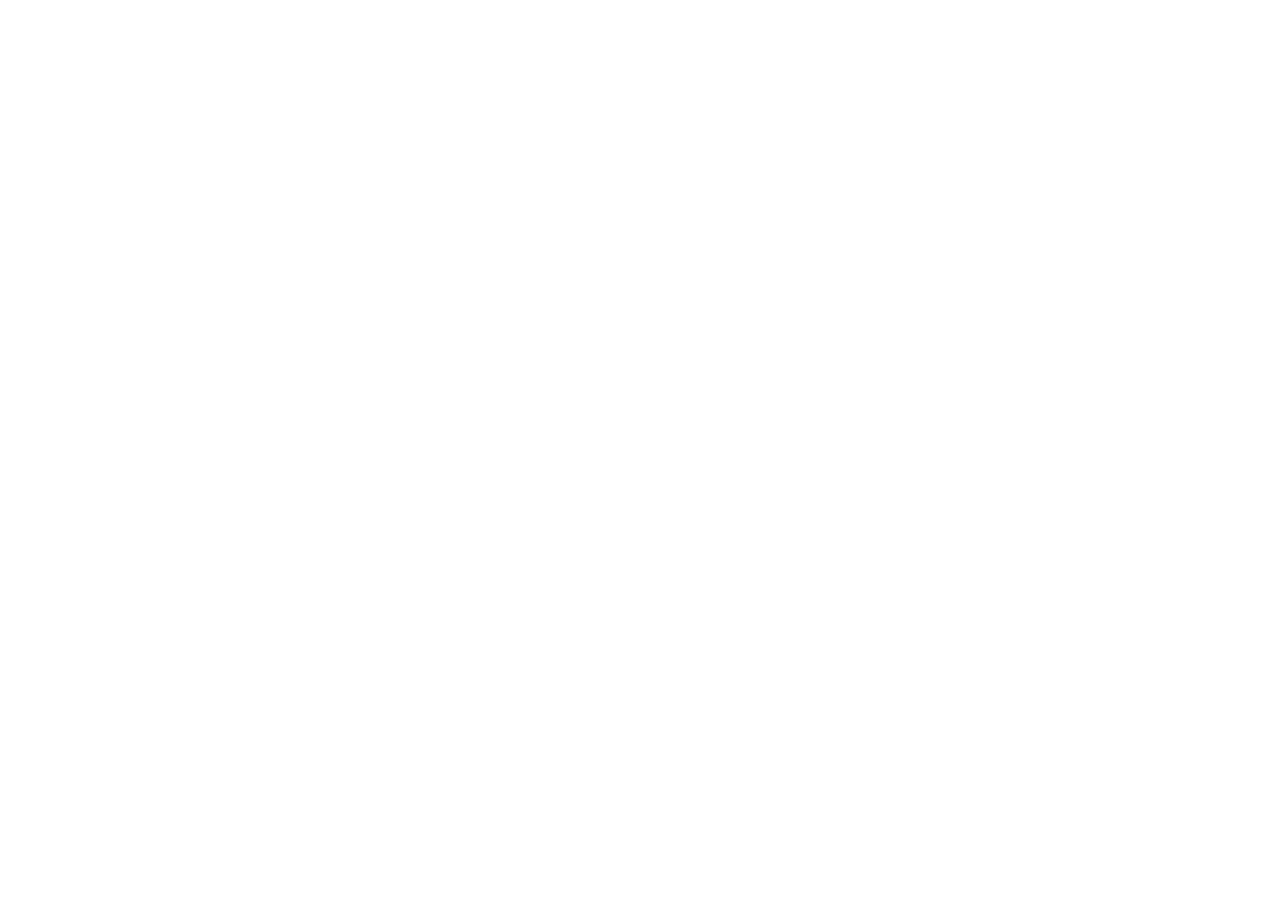
==== index.html @ 8f0f628a "My first push" ====
<!DOCTYPE html>
<html lang="en">
	<head>

		<!-- META DECLARATIONS -->

		<meta charset="utf-8">
		<meta name="viewport" content="width=device-width, initial-scale=1.0, maximum-scale=1.0, shrink-to-fit=no">
		<meta http-equiv="X-UA-Compatible" content="IE=Edge">

		<!-- LINK TO FONTAWESOME -->

		<link rel="stylesheet" href="https://use.fontawesome.com/releases/v5.3.1/css/all.css" integrity="sha384-mzrmE5qonljUremFsqc01SB46JvROS7bZs3IO2EmfFsd15uHvIt+Y8vEf7N7fWAU" crossorigin="anonymous">

		<!-- LINK TO GOOGLE FONTS -->


		<!-- CSS LINKS -->
  		<link rel="stylesheet" href="https://stackpath.bootstrapcdn.com/bootstrap/4.1.3/css/bootstrap.min.css" integrity="sha384-MCw98/SFnGE8fJT3GXwEOngsV7Zt27NXFoaoApmYm81iuXoPkFOJwJ8ERdknLPMO" crossorigin="anonymous">
		<link rel="stylesheet" type="text/css" href="assets/css/animate.css">
		<link rel="stylesheet" type="text/css" href="assets/css/style.css">

		<!-- JAVASCRIPT LINKS -->
		<script type="text/javascript" src="assets/js/jquery-3.3.1.min.js"></script>
  		<script src="https://cdnjs.cloudflare.com/ajax/libs/popper.js/1.14.3/umd/popper.min.js" integrity="sha384-ZMP7rVo3mIykV+2+9J3UJ46jBk0WLaUAdn689aCwoqbBJiSnjAK/l8WvCWPIPm49" crossorigin="anonymous"></script>
  		<script src="https://stackpath.bootstrapcdn.com/bootstrap/4.1.3/js/bootstrap.min.js" integrity="sha384-ChfqqxuZUCnJSK3+MXmPNIyE6ZbWh2IMqE241rYiqJxyMiZ6OW/JmZQ5stwEULTy" crossorigin="anonymous"></script>

  		<!-- favicon -->
		<link  class="thumbnail" rel="icon" type="image/gif/png" href="assets/images/icon.png">

		<title> LANDING PAGE | NAME </title>

	</head>


	<body>


	</body>
</html>
---- assets/css/style.css ----
* {
	margin: 0;
	padding: 0;
	box-sizing: border-box;
	font-family: 'Cabin Sketch', cursive;
}

:root {
	--transparent: transparent; /*transparent*/
	--colorscheme1: #000066; /*dark-color*/
	--colorscheme2: #99d6ff; /*light-color*/
	--colorschme3: #0074D9; /*normal-color*/

/*	font-family: 'Cabin Sketch', cursive;
	font-family: 'Great Vibes', cursive;
	font-family: 'Teko', sans-serif;*/
}


/*GENERAL SYLES*/

.navbar {
	position: fixed;
	top: 0;
	background-color: var(--colorscheme1);
	z-index: 10;
	opacity: 0.95;
}

button {
	word-wrap: break-word;
}

footer {
	position: fixed;
	bottom: 0;
	background-color: var(--colorscheme1);
	z-index: 10;
	opacity: 0.95;
}

.fab {
	color: black;
	font-size: 50px;
}

.main-body{
	min-height: 100vh;
	width: 100%;
	background-image: linear-gradient(to bottom, #000066, #0074D9, #99d6ff)
}

#googlemap {
	width: 100%;
	height: 50%;
	margin: 0 auto;
}

.right , .left {
		width: 90%;
		height: 100%;
		margin: 0 auto;
		border: 1px	solid black;
}

.label {
	font-size: 24px;
}

.card-body .card-header {
	padding: 0;

}

.banner > img {
	height:	30px;
}

header .dropdown-menu {
	background-color: var(--transparent);
	border: 0;
}

.card1 {
	background-image: url(../images/card1.jpg);
	background-repeat: no-repeat;
	background-size: cover;
}

.card1 .card {
	opacity: 0.95;
}

.textbox, .imagebox {
	text-align: justify;
	margin: 0 auto;
}

.social-link {
	margin: 15px;

}

#jumbotron-landing {
	background-color: #141414;
	margin: 0 auto;
/*	width: 100%;*/
}

.jumbotron {
	background-color: transparent;
	height: 100vh;
	padding-top: 25vh;
	padding-bottom: 25vh;
}

.homepage-banner {
	z-index: 10;
	opacity: 0.90;
	background-image: linear-gradient( to right, transparent,white,transparent);
}

.homepage-banner h2 {
	font-weight: bolder;
}

.jumbotron-container {
	background-color: var(--transparent);
	position: fixed;
	z-index: 9;
	left: 0;
	right: 0;
}

.carousel-inner img {
 	width: auto;
	height: 100%;
}

.dropdown-menu {
	z-index: 10;
}

#contact-text {
	margin-top: 30px;
	color: #e6e6e6;
}

.accordion {
	margin-bottom: 10px;
}

.services, .navbar-nav > .card {
	margin-bottom: 5px;
	background-color: black;
}


/******************/
/*EXTRAWIDE SCREEN*/
/******************/
@media only screen and (min-width: 992px){

	.window {
		height: 58px;
	}

}

/****************/
/*DESKTOP SCREEN*/
/****************/
@media only screen and (min-width: 767px) and (max-width: 991px){

	.window {
		height: 66px;
	}

}

/***************/
/*TABLET SCREEN*/
/***************/
@media only screen and (min-width: 401px) and (max-width: 767px) {

	.window {
		height: 56px;
	}
}

/***************/
/*MOBILE SCREEN*/
/***************/
@media only screen and (max-width: 400px) {

	.window {
		height: 56px;
	}

	.homepage-placer {
		height: 15vh;
	}	


}
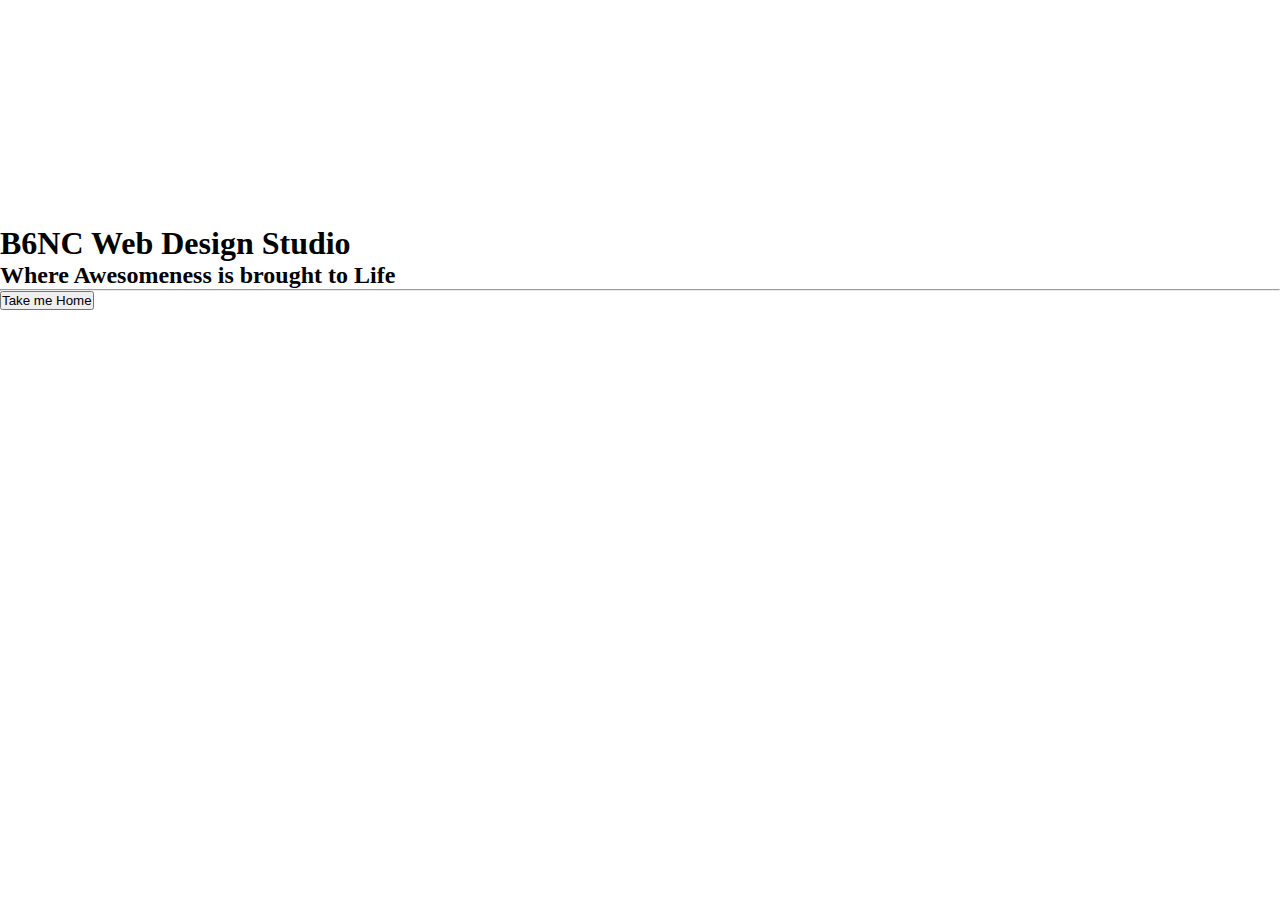
==== commit f4f8c571: "update index" ====
--- a/index.html
+++ b/index.html
@@ -32,6 +32,20 @@
 
 	</head>
 
+		<!-- 	<section id="jumbotron-landing"> -->
+		<div class="jumbotron">
+			<div class="container">
+				<h1 class="text-center">B6NC Web Design Studio</h1>
+				<h2 class="text-center">Where Awesomeness is brought to Life</h2>
+				<hr class="bg-dark"> 
+				<div class="link"></div>
+				<a href="home.html">
+					<button id="landing-button" class="btn btn-lg btn-block btn-outline-info">Take me Home</button>
+				</a>
+					
+			</div>			
+		</div>
+<!-- 	</section> -->
 
 	<body>
 
--- a/assets/css/style.css
+++ b/assets/css/style.css
@@ -2,7 +2,7 @@
 	margin: 0;
 	padding: 0;
 	box-sizing: border-box;
-	font-family: 'Cabin Sketch', cursive;
+	/*font-family: 'Cabin Sketch', cursive;*/
 }
 
 :root {
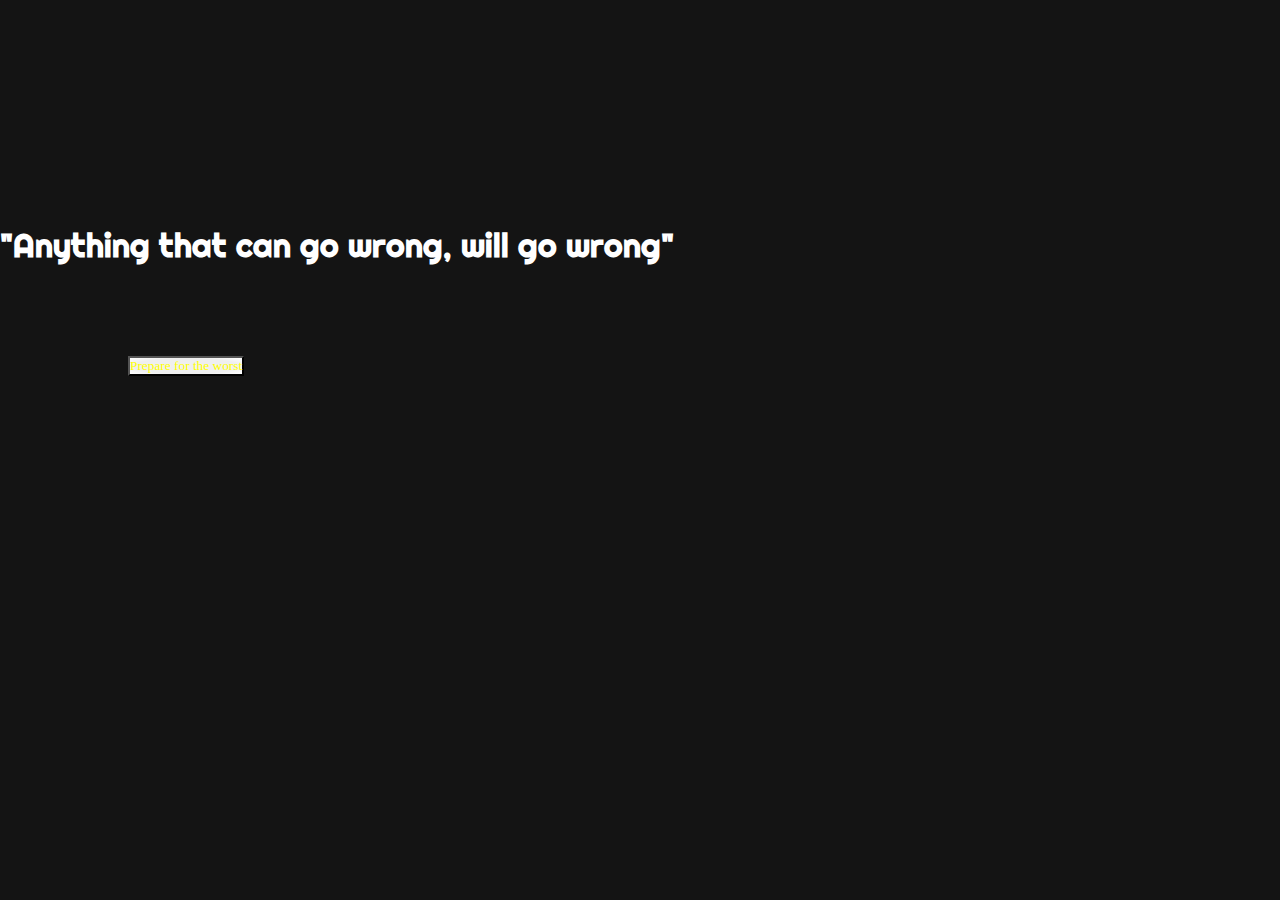
==== commit 67955b0d: "checked for compliance to requirements" ====
--- a/index.html
+++ b/index.html
@@ -13,7 +13,7 @@
 		<link rel="stylesheet" href="https://use.fontawesome.com/releases/v5.3.1/css/all.css" integrity="sha384-mzrmE5qonljUremFsqc01SB46JvROS7bZs3IO2EmfFsd15uHvIt+Y8vEf7N7fWAU" crossorigin="anonymous">
 
 		<!-- LINK TO GOOGLE FONTS -->
-
+		<link href="https://fonts.googleapis.com/css?family=Righteous" rel="stylesheet">
 
 		<!-- CSS LINKS -->
   		<link rel="stylesheet" href="https://stackpath.bootstrapcdn.com/bootstrap/4.1.3/css/bootstrap.min.css" integrity="sha384-MCw98/SFnGE8fJT3GXwEOngsV7Zt27NXFoaoApmYm81iuXoPkFOJwJ8ERdknLPMO" crossorigin="anonymous">
@@ -33,15 +33,15 @@
 	</head>
 
 		<!-- 	<section id="jumbotron-landing"> -->
-		<div class="jumbotron">
+		<div class="jumbotron" id="jumbotron-landing">
 			<div class="container">
-				<h1 class="text-center">B6NC Web Design Studio</h1>
-				<h2 class="text-center">Where Awesomeness is brought to Life</h2>
-				<hr class="bg-dark"> 
-				<div class="link"></div>
-				<a href="home.html">
-					<button id="landing-button" class="btn btn-lg btn-block btn-outline-info">Take me Home</button>
-				</a>
+				<h1 class="text-center">"Anything that can go wrong, will go wrong"</h1>
+				
+				<div class="link">
+					<a href="home.html">
+						<button id="landing-button" class="btn btn-lg btn-block btn-outline-info">Prepare for the worst</button>
+					</a>
+				</div>
 					
 			</div>			
 		</div>
--- a/assets/css/style.css
+++ b/assets/css/style.css
@@ -2,7 +2,7 @@
 	margin: 0;
 	padding: 0;
 	box-sizing: border-box;
-	/*font-family: 'Cabin Sketch', cursive;*/
+	font-family: 'Cabin Sketch', cursive;
 }
 
 :root {
@@ -81,11 +81,11 @@
 	border: 0;
 }
 
-.card1 {
+/*.card1 {
 	background-image: url(../images/card1.jpg);
 	background-repeat: no-repeat;
 	background-size: cover;
-}
+}*/
 
 .card1 .card {
 	opacity: 0.95;
@@ -102,9 +102,13 @@
 }
 
 #jumbotron-landing {
+	background-image: url(../images/landingwide.jpg);
+	background-repeat: no-repeat;
+	background-position: center;
+	background-size: cover;
 	background-color: #141414;
 	margin: 0 auto;
-/*	width: 100%;*/
+	width: 100%;
 }
 
 .jumbotron {
@@ -155,24 +159,56 @@
 	background-color: black;
 }
 
-
-/******************/
-/*EXTRAWIDE SCREEN*/
-/******************/
-@media only screen and (min-width: 992px){
-
-	.window {
+#jumbotron-landing .text-center{
+	/*font-weight: bolder;*/
+	color: white;
+	font-family: 'Righteous', cursive;
+
+}
+
+.link {
+	margin: 10vh 10vw;
+}
+
+#landing-button {
+	background-image: radial-gradient(transparent, transparent, transparent, white);
+	color: yellow;
+}
+
+.services .dropdown-item {
+	color: #999999;
+}
+
+.services .dropdown-item:hover {
+	color: black;
+}
+
+.window .window2 {
 		height: 58px;
-	}
-
-}
+}
+
+p + ul {
+	padding-left: 10px;
+}
+
+/*#mirror {
+	background-image: url(../images/mirror.jpg);
+	background-repeat: no-repeat;
+	background-position: center;
+	margin: 0 auto;
+}
+
+#mirror #corevalue {
+	background: rgba(0,0,0,0.5);
+}*/
+
 
 /****************/
 /*DESKTOP SCREEN*/
 /****************/
-@media only screen and (min-width: 767px) and (max-width: 991px){
-
-	.window {
+@media only screen and (min-width: 767px){
+
+	.window, .window2 {
 		height: 66px;
 	}
 
@@ -201,5 +237,8 @@
 		height: 15vh;
 	}	
 
+	.window2 {
+		height: 120px;	
+	}
 
 }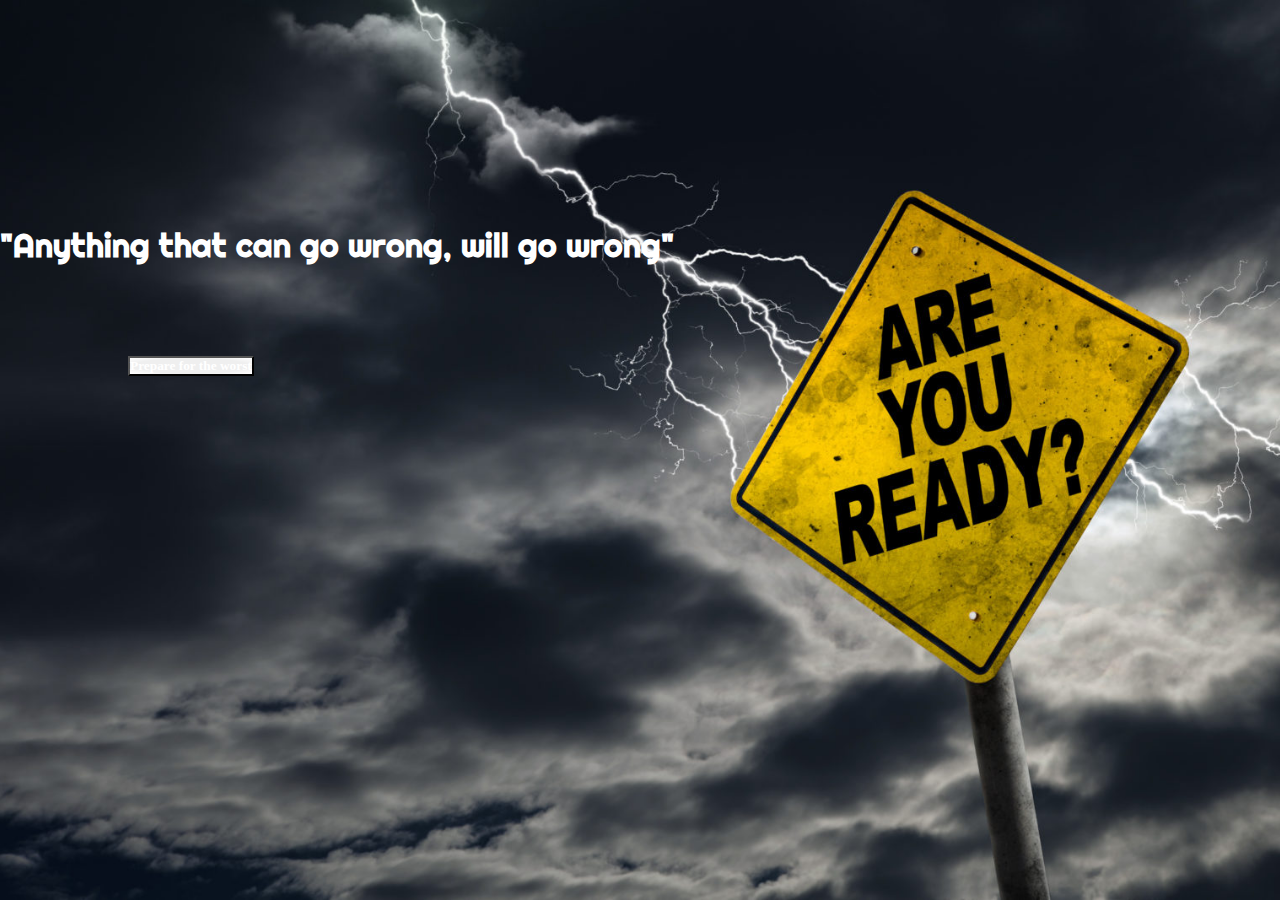
==== commit ea8de2c4: "minor changes" ====
--- a/index.html
+++ b/index.html
@@ -28,7 +28,7 @@
   		<!-- favicon -->
 		<link  class="thumbnail" rel="icon" type="image/gif/png" href="assets/images/icon.png">
 
-		<title> LANDING PAGE | NAME </title>
+		<title>PROPERTY INSURANCE ASSISTANT | LANDING PAGE</title>
 
 	</head>
 
--- a/assets/css/style.css
+++ b/assets/css/style.css
@@ -102,7 +102,7 @@
 }
 
 #jumbotron-landing {
-	background-image: url(../images/landingwide.jpg);
+	background-image: url("../images/landingshort.jpg");
 	background-repeat: no-repeat;
 	background-position: center;
 	background-size: cover;
@@ -172,7 +172,8 @@
 
 #landing-button {
 	background-image: radial-gradient(transparent, transparent, transparent, white);
-	color: yellow;
+	color: white;
+	font-weight: bolder;
 }
 
 .services .dropdown-item {
@@ -183,7 +184,7 @@
 	color: black;
 }
 
-.window .window2 {
+.window, .window2 {
 		height: 58px;
 }
 
@@ -222,6 +223,10 @@
 	.window {
 		height: 56px;
 	}
+
+	#jumbotron-landing {
+	background-image: url("../images/landingtall.jpg");
+	}
 }
 
 /***************/
@@ -241,4 +246,8 @@
 		height: 120px;	
 	}
 
+	#jumbotron-landing {
+	background-image: url("../images/landingtall.jpg");
+	}
+
 }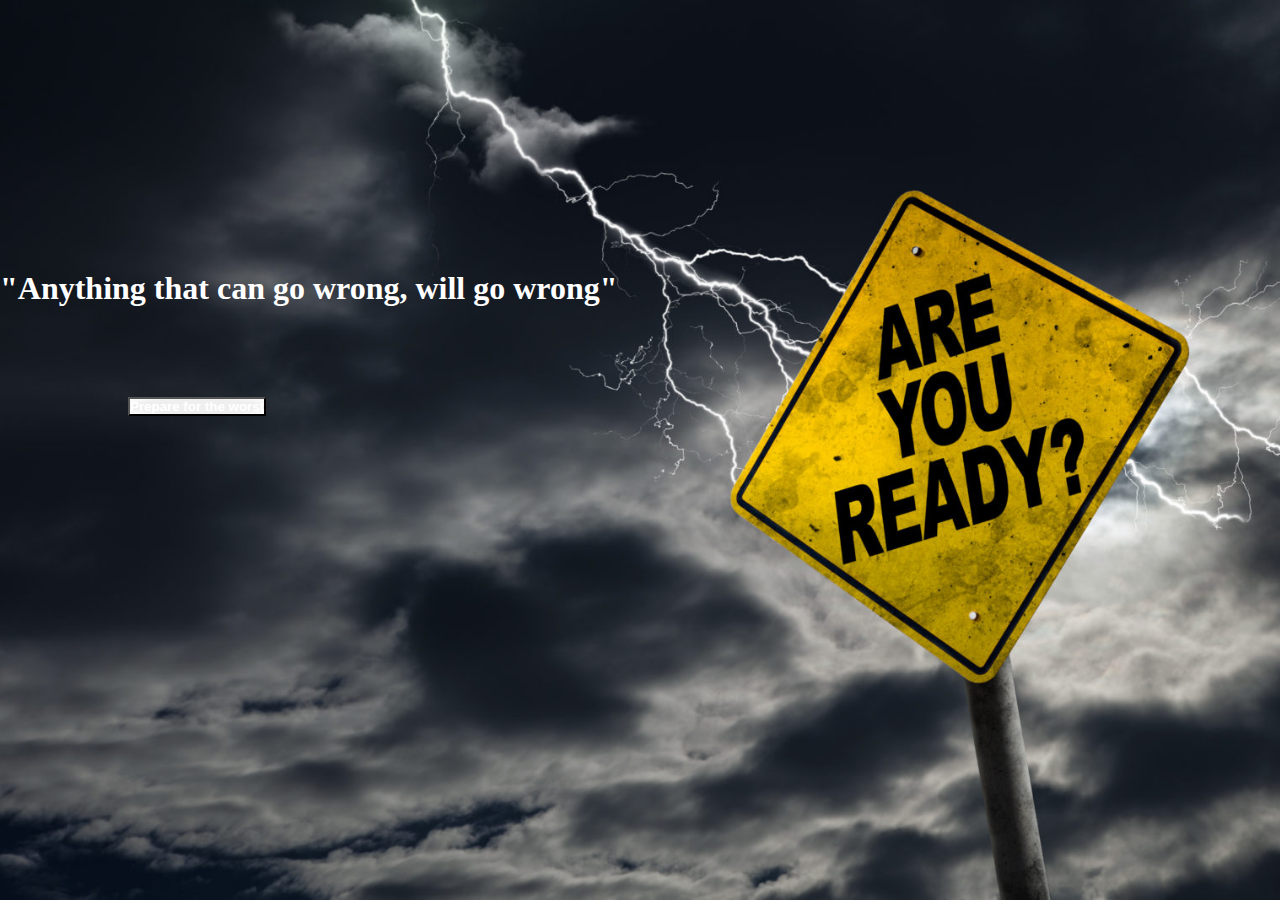
==== commit 6a3acfe4: "update" ====
--- a/index.html
+++ b/index.html
@@ -13,7 +13,9 @@
 		<link rel="stylesheet" href="https://use.fontawesome.com/releases/v5.3.1/css/all.css" integrity="sha384-mzrmE5qonljUremFsqc01SB46JvROS7bZs3IO2EmfFsd15uHvIt+Y8vEf7N7fWAU" crossorigin="anonymous">
 
 		<!-- LINK TO GOOGLE FONTS -->
-		<link href="https://fonts.googleapis.com/css?family=Righteous" rel="stylesheet">
+		<link href="https://fonts.googleapis.com/css?family=Oswald|Roboto+Slab" rel="stylesheet">
+		<link href="https://fonts.googleapis.com/css?family=Raleway:800" rel="stylesheet">
+
 
 		<!-- CSS LINKS -->
   		<link rel="stylesheet" href="https://stackpath.bootstrapcdn.com/bootstrap/4.1.3/css/bootstrap.min.css" integrity="sha384-MCw98/SFnGE8fJT3GXwEOngsV7Zt27NXFoaoApmYm81iuXoPkFOJwJ8ERdknLPMO" crossorigin="anonymous">
--- a/assets/css/style.css
+++ b/assets/css/style.css
@@ -2,7 +2,7 @@
 	margin: 0;
 	padding: 0;
 	box-sizing: border-box;
-	font-family: 'Cabin Sketch', cursive;
+
 }
 
 :root {
@@ -11,11 +11,20 @@
 	--colorscheme2: #99d6ff; /*light-color*/
 	--colorschme3: #0074D9; /*normal-color*/
 
-/*	font-family: 'Cabin Sketch', cursive;
-	font-family: 'Great Vibes', cursive;
-	font-family: 'Teko', sans-serif;*/
-}
-
+}
+
+/*FONTSTYLES*/
+.raleway {
+	font-family: 'Raleway', sans-serif;
+}
+
+.oswald {
+	font-family: 'Oswald', sans-serif;
+}
+
+.roboto-slab {
+	font-family: 'Roboto Slab', serif;
+}
 
 /*GENERAL SYLES*/
 
@@ -69,8 +78,36 @@
 
 .card-body .card-header {
 	padding: 0;
-
-}
+}
+
+.card-body {
+	padding-left: 0;
+	padding-right: 0;
+}
+
+#mainhead, .secondhead, .primaryhead{
+	background-color: #99d6ff;
+}
+
+#mainsection1, #mainsection2 {
+	border-radius: 10px 30px;
+}
+
+.requirements {
+	background: rgba(204, 204, 255,0.95);
+}
+
+.requirements2 {
+	background: rgba(204, 204, 255,0.95);
+	border-left: 1px solid black;
+	border-right: 1px solid black;
+}
+
+.tertiaryhead{
+	background-color: #c5e8ec;
+}
+
+
 
 .banner > img {
 	height:	30px;
@@ -81,11 +118,11 @@
 	border: 0;
 }
 
-/*.card1 {
+.card1 {
 	background-image: url(../images/card1.jpg);
 	background-repeat: no-repeat;
 	background-size: cover;
-}*/
+}
 
 .card1 .card {
 	opacity: 0.95;
@@ -97,8 +134,7 @@
 }
 
 .social-link {
-	margin: 15px;
-
+	margin: 20px;
 }
 
 #jumbotron-landing {
@@ -108,25 +144,17 @@
 	background-size: cover;
 	background-color: #141414;
 	margin: 0 auto;
+	padding-top: 30vh;
 	width: 100%;
 }
 
 .jumbotron {
 	background-color: transparent;
 	height: 100vh;
-	padding-top: 25vh;
-	padding-bottom: 25vh;
-}
-
-.homepage-banner {
-	z-index: 10;
-	opacity: 0.90;
-	background-image: linear-gradient( to right, transparent,white,transparent);
-}
-
-.homepage-banner h2 {
-	font-weight: bolder;
-}
+	padding-left: 0;
+	padding-right: 0;
+}
+
 
 .jumbotron-container {
 	background-color: var(--transparent);
@@ -184,6 +212,7 @@
 	color: black;
 }
 
+
 .window, .window2 {
 		height: 58px;
 }
@@ -192,17 +221,33 @@
 	padding-left: 10px;
 }
 
-/*#mirror {
+#mirror {
 	background-image: url(../images/mirror.jpg);
 	background-repeat: no-repeat;
 	background-position: center;
 	margin: 0 auto;
 }
 
-#mirror #corevalue {
-	background: rgba(0,0,0,0.5);
-}*/
-
+#mirrorcover {
+/*	background-color: #99d6ff; */
+	background: rgba(153,214,255,0.8);
+}
+
+#homepage1, #homepage2, #homepage-carousel {
+	padding: 0;
+}
+
+#corevalues {
+	border-radius: 15px 40px;
+}
+
+.delayshow {
+	animation-delay: 1s;
+}
+
+.delayshow2 {
+	animation-delay: 1.5s;
+}
 
 /****************/
 /*DESKTOP SCREEN*/
@@ -213,6 +258,16 @@
 		height: 66px;
 	}
 
+	.homepageleft {
+	padding-right: 0;
+	margin: 0;
+}
+
+	.homepageright {
+	padding-left: 0;
+	margin: 0;
+}
+
 }
 
 /***************/
@@ -238,9 +293,9 @@
 		height: 56px;
 	}
 
-	.homepage-placer {
+/*	.homepage-placer {
 		height: 15vh;
-	}	
+	}	*/
 
 	.window2 {
 		height: 120px;	
